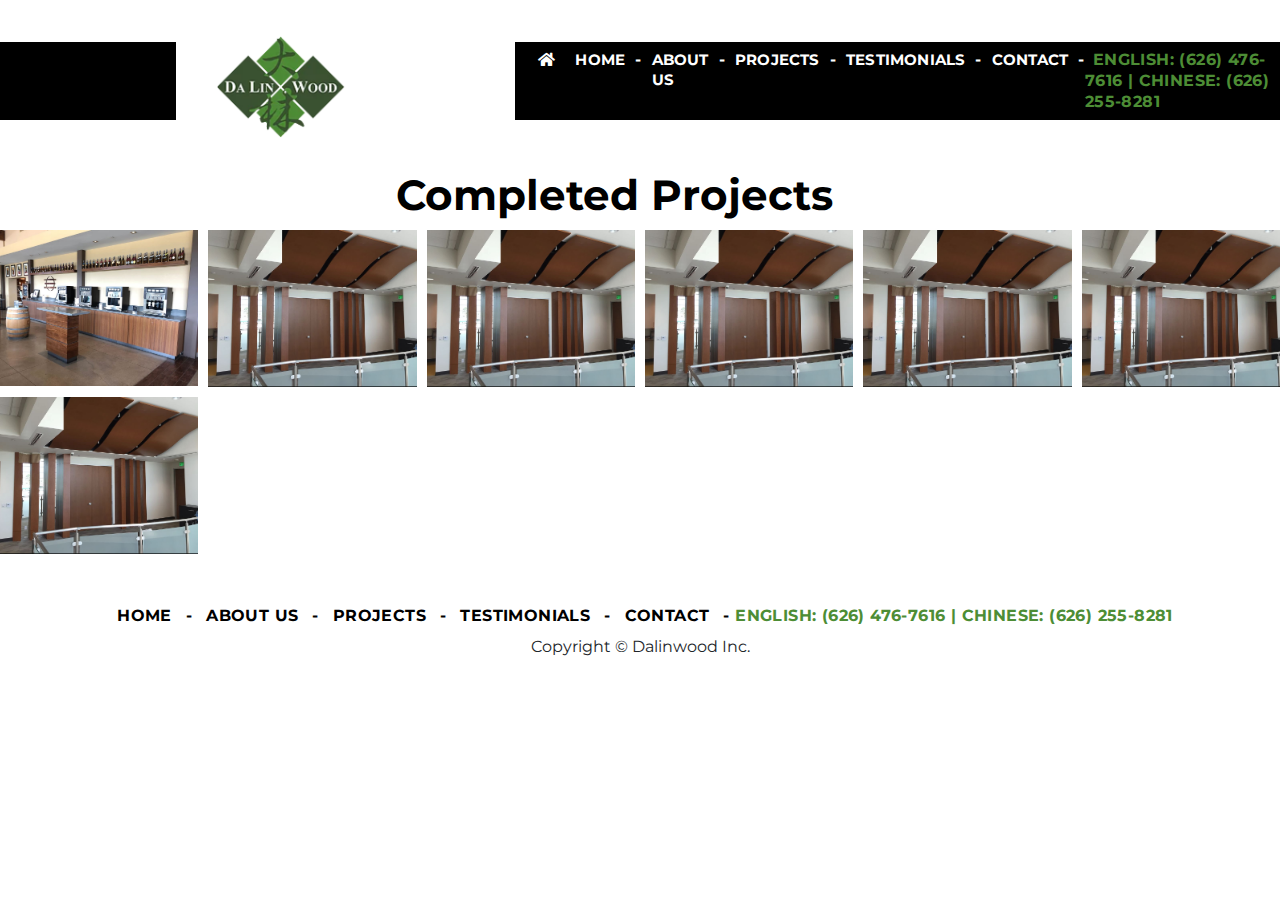
==== projects.html @ 26cc0724 "Started projects page" ====
<!DOCTYPE html>
<html lang="en">

<head>
    <!-- Global site tag (gtag.js) - Google Analytics -->
    <script async src="https://www.googletagmanager.com/gtag/js?id=G-305CEHJSDY"></script>
    <script>
        window.dataLayer = window.dataLayer || [];

        function gtag() {
            dataLayer.push(arguments);
        }
        gtag('js', new Date());

        gtag('config', 'G-305CEHJSDY');
    </script>

    <link rel="icon" type="image/png" href="favicon.ico" />
    <!--meta tags-->
    <meta charset="UTF-8">
    <meta name="description" content="Dalinwood Inc. Woodwork & Rennovation">
    <meta name="keywords" content="construction, renovation, custom, wood, woodwork">
    <meta name="author" content="Enrique Yanez">
    <meta name="viewport" content="width=device-width, initial-scale=1.0">
    <title>Dalinwood Inc. Woodwork & Rennovation</title>
    <link rel="stylesheet" href="css/bootstrap.min.css">
    <link rel="stylesheet" type="text/css" href="https://cdnjs.cloudflare.com/ajax/libs/font-awesome/5.9.0/css/all.css">
    <link rel="stylesheet" href="css/owl.carousel.min.css">
    <link rel="stylesheet" href="css/aos.css">
    <link rel="stylesheet" type="text/css" href="css/style.css">
    <!--Google fonts-->
    <link href="https://fonts.googleapis.com/css?family=Montserrat:100,200,300,400,500,600,700,800,900&display=swap" rel="stylesheet">
</head>

<body class="projectsPage">
    <!-- header start -->
    <header>
        <div class="container-fluid p-0">
            <nav class="navbar navbar-expand-lg navbar-light">
                <div class="side-bar"></div>
                <a class="navbar-brand" href="index.html">
                    <img width="130px" style="margin-top:10px;" src="images/logo.png" alt="logo">
                </a>
                <button class="navbar-toggler" type="button" data-toggle="collapse" data-target="#navbarSupportedContent" aria-controls="navbarSupportedContent" aria-expanded="false" aria-label="Toggle navigation">
                    <span class="navbar-toggler-icon"></span>
                </button>
                <div class="collapse navbar-collapse" id="navbarSupportedContent">
                    <ul class="navbar-nav mr-auto">
                        <li class="nav-item">
                            <a class="nav-link" href="index.html">
                                <i class="fas fa-home"></i>
                            </a>
                        </li>
                        <li class="nav-item ">
                            <a class="nav-link" href="index.html">Home<span class="sr-only">(current)</span></a>
                        </li>
                        <span> - </span>
                        <li class="nav-item">
                            <a class="nav-link" href="#AboutUs">About Us</a>
                        </li>
                        <span> - </span>
                        <li class="nav-item">
                            <a class="nav-link" href="#CompletedProjects">Projects</a>
                        </li>
                        <span> - </span>
                        <li class="nav-item">
                            <a class="nav-link" href="#Testimonials">testimonials</a>
                        </li>
                        <span> - </span>
                        <li class="nav-item">
                            <a class="nav-link" href="#Contact">contact</a>
                        </li>
                        <span> - </span>
                        <li class="nav-item">
                            &nbsp;
                            <span style="color: #4d8d35">English: (626) 476-7616 | Chinese: (626) 255-8281</span>
                        </li>
                    </ul>
                </div>
            </nav>
        </div>
    </header>
    <!-- header end -->
    <section class="projectsBanner">
        <div class="container">
            <div class="row">
                <div class="col-xl-12 col-lg-12 col-md-12">
                    <div class="banner-inner">
                        <h1>Completed Projects</h1>
                    </div>
                </div>
            </div>
        </div>
    </section>

    <section class="projects">
        <div class="row" id="0-row">
        </div>
    </section>

    <!-- footer start -->
    <footer>
        <div class="container">
            <div class="row">
                <div class="col-12">
                    <div class="footer-inner">
                        <ul class="navbar-nav pull-right">
                            <li>
                                <a href="index.html">Home </a>
                            </li>
                            <span>-</span>
                            <li>
                                <a href="#AboutUs">About Us</a>
                            </li>
                            <span>-</span>
                            <li>
                                <a href="#CompletedProjects">Projects</a>
                            </li>
                            <span>-</span>
                            <li>
                                <a href="#Testimonials">testimonials</a>
                            </li>
                            <span>-</span>
                            <li>
                                <a href="#Contact"> contact</a>
                            </li>
                            <span> - </span>
                            <li>
                                <span style="color: #4d8d35">English: (626) 476-7616 | Chinese: (626) 255-8281</span>
                            </li>
                        </ul>
                        <div class="content" style="margin-top: 10px;">
                            Copyright &copy; <var id="year" style="font-style:normal;"></var> Dalinwood Inc.
                        </div>
                        <!-- <p>Designed and developed by <small><a href="https://www.template.net/editable/construction-website-templates">Template.net</a></small></p> -->
                    </div>
                </div>
            </div>
        </div>
        <!--		<button onclick="topFunction()" id="myBtn" title="Go to top"><i class="fas fa-arrow-up"></i></button>-->
        <button onclick="topFunction()" id="myBtn" title="Go to top">⇧</button>
    </footer>
    <!-- footer end -->

    <script src="js/jquery.min.js"></script>
    <script src="js/popper.min.js"></script>
    <script src="js/bootstrap.min.js"></script>
    <script src="js/owl.carousel.js"></script>
    <script src="js/aos.js"></script>
    <script src="js/custom.js"></script>
    <script src="https://www.google.com/recaptcha/api.js" async defer></script>

    <!-- Modal -->
    <div class="modal fade" id="projectDetailsModal" tabindex="-1" aria-labelledby="exampleModalLabel" aria-hidden="true">
        <div class="modal-dialog modal-xl">
            <div class="modal-content">
                <div class="modal-body" style="padding:30px;">
                    <div id="carouselExampleIndicators" class="carousel slide" data-ride="carousel">
                        <ol class="carousel-indicators">
                        </ol>
                        <div class="carousel-inner">
                        </div>
                        <a class="carousel-control-prev" href="#carouselExampleIndicators" style="display:flex;" role="button" data-slide="prev">
                            <span class="carousel-control-prev-icon" aria-hidden="true"></span>
                            <span class="sr-only">Previous</span>
                        </a>
                        <a class="carousel-control-next" href="#carouselExampleIndicators" style="display:flex;" role="button" data-slide="next">
                            <span class="carousel-control-next-icon" aria-hidden="true"></span>
                            <span class="sr-only">Next</span>
                        </a>
                    </div>
                </div>
                <div class="modal-footer">
                    <button type="button" class="btn btn-secondary" data-dismiss="modal" style="background-color:#4d8d35; border-color:#4d8d35;">Close</button>
                </div>
            </div>
        </div>
    </div>
</body>

</html>

<script>
    let individualProjectFolderName = {
        projects: [{
            directory: "bar",
            mainImage: "main.jpg",
            subImages: ["sub-01.jpg", "sub-02.jpg", "sub-03.jpg"]
        }, {
            directory: "office",
            mainImage: "main.jpg",
            subImages: ["sub-01.jpg", "sub-02.jpg", "sub-03.jpg"]
        }, {
            directory: "test1",
            mainImage: "main.jpg",
            subImages: ["sub-01.jpg", "sub-02.jpg", "sub-03.jpg"]
        }, {
            directory: "test2",
            mainImage: "main.jpg",
            subImages: ["sub-01.jpg", "sub-02.jpg", "sub-03.jpg"]
        }, {
            directory: "test3",
            mainImage: "main.jpg",
            subImages: ["sub-01.jpg", "sub-02.jpg", "sub-03.jpg"]
        }, {
            directory: "test4",
            mainImage: "main.jpg",
            subImages: ["sub-01.jpg", "sub-02.jpg", "sub-03.jpg"]
        }, {
            directory: "test5",
            mainImage: "main.jpg",
            subImages: ["sub-01.jpg", "sub-02.jpg", "sub-03.jpg"]
        }]

    }
    let mainImageName = "main.jpg";
    let projectSubImages = ['sub-01.jpg', 'sub-02.jpg', 'sub-03.jpg'];
    let maxColumns = 4;

    // Row content
    let firstRow = $("#0-row");
    let secondRow = $("#1-row");

    // Carousel content
    let carouselContent = $(".carousel-inner");
    let carouselIndicators = $(".carousel-indicators");

    individualProjectFolderName.projects.forEach((project, index) => {
        if (firstRow.find('div.projectColumn').length <= 6) {
            firstRow.append(`<div class="col-xl-2 col-lg-2 col-md-2 projectColumn"><a href="#" data-target="#projectDetailsModal" data-toggle="modal" class="projectImageLink" id="${index}"><img class="project" src="images/projects/${project.directory}/${project.mainImage}"/></a></div>`);
        } else if (secondRow.find('div.projectColumn').length <= 6) {
            secondRow.append(`<div class="col-xl-2 col-lg-2 col-md-2 projectColumn"><a href="#" data-target="#projectDetailsModal" data-toggle="modal"><img class="project" src="images/projects/${project.directory}/${project.mainImage}"/></a></div>`);
        }
    });

    $(".projectImageLink").click(function() {
        let id = $(this).attr('id');

        let directory = individualProjectFolderName.projects[id].directory;
        let subImages = individualProjectFolderName.projects[id].subImages;

        subImages.forEach((image, index) => {
            console.log(image);
            if (index === 0) {
                carouselIndicators.append(`<li data-target="#carouselExampleIndicators" data-slide-to="0" class="active"></li>`);
                carouselContent.append(`<div class="carousel-item active"><img class="d-block w-100" src="images/projects/${directory}/${image}" alt="First slide"></div>`)
            } else {
                carouselIndicators.append(`<li data-target="#carouselExampleIndicators" data-slide-to="${index}"></li>`);
                carouselContent.append(`<div class="carousel-item"><img class="d-block w-100" src="images/projects/${directory}/${image}" alt="First slide"></div>`)
            }
        });
    })
</script>
---- css/style.css ----
/*!
Template Name:Construction Business Website
Template URI: https://www.template.net
Author: Template.net
Author URI: https://www.template.net
License: Template.net
License URI: https://www.template.net/license-agreement
*/

* {
    -webkit-box-sizing: border-box;
    -moz-box-sizing: border-box;
    box-sizing: border-box;
}

*:before,
*:after {
    -webkit-box-sizing: border-box;
    -moz-box-sizing: border-box;
    box-sizing: border-box;
}

figure {
    margin: 0;
}

body {
    width: 100%;
    margin: 0px;
    padding: 0px;
    font-size: 16px;
    line-height: 1.3;
    overflow-x: hidden;
    background-color: #fff;
    font-family: 'Montserrat', sans-serif;
}

body,
html {
    height: 100%;
}

.btn:focus,
.btn:active {
    outline: none !important;
    box-shadow: none;
}

h1,
h2,
h3,
h4,
h5,
h6,
ul,
p {
    margin: 0px;
    padding: 0px;
}

ul {
    list-style-type: none;
    margin: 0;
    padding: 0;
    display: block;
}

li {
    display: inline-block;
}

a {
    cursor: pointer;
    color: #000000;
}

a:hover {
    text-decoration: none;
}

textarea {
    resize: none;
}

hr {
    margin-bottom: 0;
}

.container {
    max-width: 1440px;
}


/*-- header start --*/

header.active {
    background-color: #000;
    /* box-shadow: 0 0 4px rgba(0, 0, 0, 0.18); */
    margin-top: 0;
    padding-bottom: 122px;
}

header {
    position: fixed;
    width: 100%;
    height: 78px;
    z-index: 99;
    margin-top: 20px;
    transition: 0.6s;
}

header .side-bar {
    width: 240px;
    height: 78px;
    background-color: #000;
}

header .navbar-brand {
    width: 500px;
    height: auto;
}

header .navbar-brand img {
    margin-left: 45px;
}

header .navbar-expand-lg {
    padding: 0;
}

header .navbar-expand-lg .navbar-nav {
    margin-left: 13px;
}

header .navbar-expand-lg .navbar-collapse {
    background-color: #000000;
    height: 78px;
}

header .navbar .nav-item .nav-link {
    color: #ffffff;
    font-size: 16px;
    font-weight: bold;
    letter-spacing: 0.4px;
    text-transform: uppercase;
    transition: all 0.5s ease;
    padding: 0 15px;
}

header .navbar-nav span {
    color: #ffffff;
}

header .navbar .nav-item:last-child .nav-link {
    padding-right: 0;
}

header .navbar .nav-item .nav-link:hover {
    color: #ebb544;
}


/*-- header end --*/


/*-- banner start --*/

.projectsBanner {
    background-color: #fff;
    background-repeat: no-repeat;
    background-size: cover;
    width: 100%;
    height: 25%;
    position: relative;
}

.projectsBanner .banner-inner {
    padding-top: 170px;
    padding-bottom: 365px;
}

.projectsBanner .banner-inner h1 {
    color: #000;
    text-align: center;
    font-size: 42px;
    font-weight: bold;
    width: 95%;
    margin-left: 6px;
}

.projects .projectColumn {
    padding: 5px;
}

.project {
    width: 100%
}


/*-- banner start --*/

.banner {
    background-image: url('../images/banner.jpg');
    background-repeat: no-repeat;
    background-size: cover;
    width: 100%;
    height: auto;
    position: relative;
}

.banner .gradient {
    width: 100%;
    height: 100%;
    position: absolute;
    background-color: #000000;
    opacity: 0.14;
}

.banner .banner-inner {
    padding-top: 251px;
    padding-bottom: 365px;
}

.banner .banner-inner h1 {
    color: #ffffff;
    font-size: 42px;
    font-weight: bold;
    width: 95%;
    margin-left: 6px;
}


/*-- banner end --*/


/*-- features start --*/

.features {
    background-image: url(../images/features-bg.png);
    background-repeat: no-repeat;
    background-position: left;
    width: 100%;
    height: auto;
    padding-bottom: 130px;
    position: relative;
    border: 1px solid #dbdbdb;
}

.features .nogap {
    margin-top: -152px;
    margin-bottom: 115px;
}

.features .box {
    background-color: #ffffff;
    box-shadow: 0px 0px 12px 7px rgba(107, 104, 104, 0.16);
    -moz-box-shadow: 0px 0px 12px 7px rgba(107, 104, 104, 0.16);
    -webkit-box-shadow: 0px 0px 12px 7px rgba(107, 104, 104, 0.16);
    padding: 45px 70px 0;
}

.features h3 {
    font-size: 28px;
    color: #252525;
    font-weight: bold;
    display: inline-block;
    vertical-align: middle;
    margin-left: 5px;
}

.features p {
    font-size: 18px;
    line-height: 28px;
    color: #000000;
    opacity: 0.8;
    font-family: Arial, Helvetica, sans-serif;
    margin-top: 25px;
    margin-bottom: 55px;
}

.features a {
    font-size: 20px;
    color: #ffffff;
    font-weight: bold;
    background-color: #4d8d35;
    border-radius: 60px;
    padding: 19px 36px;
    text-align: center;
    text-transform: lowercase;
    position: relative;
    top: 7px;
}

.features .col:first-child .box {
    border-top-left-radius: 100px;
}

.features .col:nth-child(2) .box {
    border-top-right-radius: 100px;
    padding-right: 75px;
    margin-top: -55px;
}

.features .col:last-child .box {
    border-bottom-right-radius: 100px;
}

.features .nogap>.col:first-child {
    padding-left: 15px;
    padding-right: 30px;
}

.features .nogap>.col:last-child {
    padding-right: 15px;
    padding-left: 30px;
}

.features .construction-company .inner {
    padding-left: 60px;
}

.features .construction-company figure {
    width: 100%;
    height: 100%;
}

.features .construction-company img {
    width: 100%;
    height: 100%;
    object-fit: cover;
}

.features .construction-company h4 {
    font-size: 40px;
    color: #000000;
    font-weight: 400;
    width: 41%;
    margin-bottom: 75px;
}

.features .construction-company p {
    margin-top: 7px;
    margin-bottom: 35px;
}


/*-- features end --*/


/*-- services start --*/

.services {
    margin-bottom: 82px;
}

.services-header {
    margin-top: 90px;
    margin-bottom: 45px;
}

.services-header h2 {
    font-size: 40px;
    color: #000000;
    font-weight: 400;
    margin-bottom: 24px;
}

.services-header .note {
    width: 740px;
}

.services-content p,
.note {
    font-size: 18px;
    line-height: 32px;
    color: #000000;
    opacity: 0.8;
    font-family: Arial, Helvetica, sans-serif;
    margin-right: 120px;
}


/*-- services-carousel start --*/

.services-middle {
    padding: 0;
    position: relative;
}

.services-middle .carousel-wrap {
    padding: 0;
    width: 100%;
    position: relative;
    margin-right: 0;
    margin-left: 0;
}


/* fix blank or flashing items on carousel */

.services-middle .owl-carousel .item {
    position: relative;
    z-index: 100;
    -webkit-backface-visibility: hidden;
}

.services-middle .owl-carousel .item figcaption {
    position: absolute;
    bottom: 0;
    width: 100%;
    height: 100%;
    padding: 220px 58px 68px;
}

.services-middle .owl-carousel .item figcaption:hover {
    background-color: rgba(214, 166, 47, 0.65);
    opacity: 1;
}


/* end fix */

.services-middle .owl-nav {
    position: relative;
    width: 75%;
    margin: 0 auto;
    bottom: 50%;
}

.services-middle button:focus {
    outline: 1px dotted;
    outline: 0;
}

.services-middle .owl-nav button {
    background-color: #000000 !important;
    width: 85px;
    height: 85px;
}

.services-middle .owl-nav i {
    font-size: 41px;
    color: #ffffff;
}

.services-middle .owl-nav .owl-next {
    float: right;
}

.services-middle .owl-dots {
    display: none;
}

.services-middle .owl-carousel .owl-item img {
    display: block;
    width: 100%;
    height: 533px;
    object-fit: cover;
}

.services-middle .owl-carousel .item figure {
    width: 100%;
    height: 100%;
}

.services-middle .owl-carousel .item figcaption h4 {
    font-size: 28px;
    color: #ffffff;
    font-weight: bold;
    margin-bottom: 17px;
}

.services-middle .owl-carousel .item figcaption p {
    font-size: 18px;
    line-height: 28px;
    color: #ffffff;
    opacity: 0.8;
    font-family: Arial, Helvetica, sans-serif;
    margin-bottom: 23px;
}

.services-middle .owl-carousel .item figcaption a {
    font-size: 20px;
    color: #ffffff;
    font-weight: bold;
    font-family: Arial, Helvetica, sans-serif;
    border-bottom: 2px solid #ffffff;
    display: inline-block;
}


/*-- services-carousel end --*/


/*-- services end --*/


/*-- client-testimonials start --*/

.client-testimonials {
    margin-bottom: 80px;
}

.client-testimonials .client-top {
    width: 710px;
    margin-bottom: 54px;
}

.client-testimonials .client-top h2 {
    font-size: 40px;
    color: #000000;
    font-weight: 400;
    margin-bottom: 40px;
}

.client-testimonials .client-top p {
    font-size: 18px;
    line-height: 32px;
    color: #000000;
    opacity: 0.8;
    font-family: Arial, Helvetica, sans-serif;
}

.client-testimonials-inner {
    display: flex;
}

.client-testimonials .client-testimonials-inner p {
    font-size: 21px;
    line-height: 36px;
    color: #000000;
    opacity: 0.8;
    font-family: Arial, Helvetica, sans-serif;
    font-style: italic;
    margin-bottom: 17px;
}

.client-testimonials .client-testimonials-inner h5 {
    font-size: 20px;
    color: #4d8d35;
    font-weight: bold;
    font-family: Arial, Helvetica, sans-serif;
}

.client-testimonials .client-testimonials-inner .inner-box {
    background-color: #ffffff;
    border-radius: 50px;
    box-shadow: 0px 0px 8px 4px rgba(235, 235, 235, 0.77);
    -moz-box-shadow: 0px 0px 8px 4px rgba(235, 235, 235, 0.77);
    -webkit-box-shadow: 0px 0px 8px 4px rgba(235, 235, 235, 0.77);
    padding: 30px 70px 65px;
    position: relative;
}

.client-testimonials .client-testimonials-inner .inner-box figure {
    margin-left: -48px;
}

.client-testimonials .client-testimonials-inner .block {
    /* 	width: 430px;*/
    height: 100%;
    padding-bottom: 0;
    margin-left: -13px;
    /* 	padding: 30px 20px 65px 55px;*/
    position: absolute;
    z-index: 1;
}

.client-testimonials .nogap>.col {
    padding: 0;
    width: 500px;
}

.client-testimonials .nogap>.col:first-child {
    padding-left: 0;
}

.client-testimonials .nogap>.col:last-child {
    padding-right: 0;
}

.client-testimonials .client-testimonials-inner:last-child .inner-box {
    margin-left: -15px;
}


/*-- client-testimonials end --*/


/*-- appointment start --*/

.appointment {
    position: relative;
    width: 100%;
    height: auto;
    /* background-image: url(../images/appointment-bg.jpg); */
    background-color: #4d8d35;
    background-size: cover;
    padding: 130px 0;
}

.appointment h2 {
    font-size: 40px;
    color: #ffffff;
    font-weight: bold;
    margin-bottom: 13px;
}

.appointment p {
    font-size: 18px;
    line-height: 26px;
    color: #ffffff;
    font-family: Arial, Helvetica, sans-serif;
}

.appointment .btn {
    font-size: 26px;
    color: #ffffff;
    font-weight: bold;
    border-radius: 60px;
    background-color: #111111;
    display: inline-block;
    padding: 24px 97px;
    text-align: center;
    margin-top: 45px;
}


/*-- appointment end --*/


/*-- construction-projects start --*/

.construction-projects {
    margin-top: 90px;
    margin-bottom: 110px;
}

.construction-projects .inner {
    width: 1050px;
    margin: 0 auto;
}

.construction-projects .content {
    width: 715px;
    margin: 0 auto;
    text-align: center;
    margin-bottom: 38px;
}

.construction-projects .content h2 {
    font-size: 40px;
    color: #000000;
    font-weight: 400;
    margin-bottom: 36px;
}

.construction-projects .content p {
    font-size: 18px;
    line-height: 32px;
    color: #000000;
    opacity: 0.8;
    font-family: Arial, Helvetica, sans-serif;
}

.construction-projects .projects {
    background-image: url(../images/ongoing-project-1.jpg);
    background-repeat: no-repeat;
    background-size: cover;
    width: 100%;
    height: auto;
    position: relative;
    padding: 270px 0 70px 0;
}

.construction-projects .carousel {
    margin: 0 55px;
}

.carousel-control-next,
.carousel-control-prev {
    display: none;
}

.construction-projects .carousel-inner h4 {
    font-size: 28px;
    font-weight: bold;
    color: #000;
    margin-bottom: 16px;
}

.construction-projects .carousel-inner p {
    font-size: 18px;
    line-height: 28px;
    color: #000;
    opacity: 0.8px;
    font-family: Arial, Helvetica, sans-serif;
    width: 460px;
    margin-bottom: 22px;
}

.construction-projects .carousel-inner a {
    font-size: 20px;
    color: #000;
    font-family: Arial, Helvetica, sans-serif;
    font-weight: bold;
    text-transform: none;
    border-bottom: 2px solid #000;
}

.construction-projects .carousel-indicators {
    position: absolute;
    bottom: 0;
    left: unset;
    margin-right: 0;
}

.construction-projects .carousel-indicators li {
    width: 25px;
    height: 25px;
    border-radius: 50%;
    background-color: #ffffff;
    opacity: 1;
    margin-left: 5px;
}

.construction-projects .carousel-indicators .active {
    background-color: #4d8d35;
}


/*-- construction-projects end --*/


/*-- team-leaders start --*/

.team-leaders {
    margin-bottom: 133px;
}

.team-leaders .inner {
    width: 1140px;
    margin: 0 auto;
}

.team-leaders .inner .content {
    width: 710px;
    margin: 0 auto;
    text-align: center;
    margin-bottom: 55px;
}

.team-leaders h2 {
    font-size: 40px;
    font-weight: 400;
    color: #000000;
    margin-bottom: 36px;
}

.team-leaders p {
    font-size: 18px;
    line-height: 32px;
    color: #000000;
    font-family: Arial, Helvetica, sans-serif;
    opacity: 0.8;
}

.team-leaders .carousel-inner {
    width: 810px;
    margin: 0 auto;
}

.team-leaders .carousel-item-inner {
    display: flex;
}

.team-leaders .carousel-item-inner h3 {
    font-size: 24px;
    color: #000000;
    font-weight: 600;
    margin-bottom: 2px;
}

.team-leaders .carousel-item-inner h5 {
    font-size: 16px;
    color: #636363;
    font-weight: 600;
    margin-bottom: 17px;
}

.team-leaders .carousel-item-inner p {
    font-size: 18px;
    line-height: 32px;
    color: #000000;
    opacity: 0.8;
    font-family: Arial, Helvetica, sans-serif;
    margin-bottom: 45px;
}

.team-leaders .carousel-item-inner span a i {
    font-size: 20px;
}

.team-leaders .carousel-item-inner span a {
    margin-right: 20px;
}

.team-leaders .carousel-item-inner .fa-facebook-square {
    color: #0054a6;
}

.team-leaders .carousel-item-inner .fa-twitter-square {
    color: #00aeef;
}

.team-leaders .carousel-item-inner .fa-linkedin {
    color: #005b7f;
}

.team-leaders .carousel-item-inner .fa-instagram {
    color: #ed145b;
}

.team-leaders .controls-bottom {
    position: absolute;
    top: 40%;
    width: 100%;
}

.team-leaders .controls-bottom i {
    font-size: 30px;
    color: #fff;
    text-align: center;
    line-height: 57px;
    width: 58px;
    height: 58px;
    background-color: #e0e0e0;
}

.team-leaders .carousel-indicators {
    display: none;
}

.team-leaders .controls-bottom .btn-right {
    float: right;
}

.team-leaders .carousel-item-inner figure {
    text-align: center;
    width: 100%;
    height: 100%;
}

.team-leaders .carousel-item-inner figure img {
    border: 10px solid #ffae00;
    width: 100%;
    height: 100%;
    object-fit: cover;
}


/*-- team-leaders end --*/


/*-- contact-us start --*/

.contact {
    background-image: url('../images/map-bg.jpg');
    background-repeat: no-repeat;
    background-size: cover;
    width: 100%;
    height: auto;
    position: relative;
    padding: 110px 0 103px 0;
}

.contact .contact-inner .form {
    padding-top: 20px;
    padding-bottom: 22px;
}

.contact .form-control {
    border: 0;
    border-radius: 0;
    border-bottom: 3px solid #ffffff;
    background-color: unset;
    color: #fff;
}

.form-control:focus {
    box-shadow: unset;
}

.contact form .form-label {
    margin-bottom: 0;
    color: #ffffff;
    font-size: 20px;
    font-family: Arial, Helvetica, sans-serif;
}

.contact form .btn {
    font-size: 20px;
    color: #ffffff;
    font-weight: bold;
    padding: 17px 35px;
    text-align: center;
    background-color: #4d8d35;
    border: 0;
    border-radius: 60px;
    margin-top: 9px;
    margin-right: 10px;
}

.contact .form-group {
    margin-bottom: 35px;
}

.contact .nogap>.col {
    padding-left: 30px;
    padding-right: 30px;
}

.contact .nogap>.col:first-child {
    padding-left: 15px;
}

.nogap>.col:last-child {
    padding-right: 15px;
}

.contact figure {
    max-width: 100%;
    height: 100%;
    position: relative;
    float: right;
}

.contact iframe {
    max-width: 100%;
    height: 65%;
}

.contact figcaption {
    position: absolute;
    left: 45px;
    bottom: 45px;
    right: 45px;
}

.contact h2 {
    font-size: 28px;
    color: #252525;
    font-weight: bold;
    text-transform: uppercase;
    margin-bottom: 20px;
}

.contact span {
    font-size: 18px;
    color: #000000;
    font-family: Arial, Helvetica, sans-serif;
    font-weight: 400;
    margin-bottom: 8px;
}

.contact h5 {
    margin-bottom: 20px;
    margin-top: 8px;
}

.contact h5 a {
    font-size: 18px;
    color: #000000;
    font-family: Arial, Helvetica, sans-serif;
    transition: 0.5s;
    border-bottom: 1px solid transparent;
    display: inline-block;
}

.contact h5 a:hover {
    color: #4d8d35;
    border-bottom: 1px solid #4d8d35;
    display: inline-block;
}

.contact sub {
    bottom: 0;
    font-size: 18px;
    color: #000000;
    font-family: Arial, Helvetica, sans-serif;
}

.contact span a {
    margin-right: 23px;
}

.contact span i {
    font-size: 28px;
    color: #000000;
    transition: 0.5s;
}

.contact span i:hover {
    color: #4d8d35;
}


/*-- contact-us end --*/


/*-- footer start --*/

footer {
    padding: 47px 0 42px 0;
}

footer .navbar-nav {
    display: inline-block;
}

footer .footer-inner {
    text-align: center;
}

footer ul li a,
span {
    font-size: 16px;
    color: #000000;
    font-weight: bold;
    transition: 0.6s;
    text-transform: uppercase;
    letter-spacing: 0.4px;
}

footer ul li a {
    padding: 0 10px;
}

footer ul li a:hover {
    color: #fbc059;
}

footer p {
    font-size: 16px;
    color: #000000;
    font-weight: bold;
    letter-spacing: 0.4px;
    margin-top: 8px;
}

footer small a {
    font-size: 16px;
    color: #000000;
    font-weight: bold;
    border-bottom: 1px transparent;
    transition: 0.6s;
    letter-spacing: 0.4px;
}

footer small a:hover {
    color: #faa934;
    border-bottom: 1px #faa934;
}


/*-- footer end --*/


/*-- top to bottom-button*/

html {
    scroll-behavior: smooth;
}

footer .fa-arrow-up {
    margin: 10px;
    position: absolute;
    bottom: 0px;
    left: 4px;
    top: 5px;
    font-size: 20px;
    transition: 0.7s;
}

footer .fa-arrow-up:hover {
    top: 0;
}

#myBtn {
    display: none;
    position: fixed;
    bottom: 20px;
    right: 75px;
    z-index: 99;
    border: none;
    outline: 0;
    background-color: rgba(1, 1, 2, .36);
    color: #fff;
    cursor: pointer;
    padding: 15px;
    font-size: 16px;
    border-radius: 10px;
}

#myBtn:hover {
    background-color: #4d8d35;
}

#myBtn i {
    margin: 0;
    font-size: 30px;
}

input:invalid {
    border: 2px red;
}


/*==================
 media query start 
 ===================*/

@media only screen and (max-width: 1920px) and (min-width: 1430px) {
    .container {
        max-width: 1440px;
    }
}

@media only screen and (max-width: 1440px) {
    .container {
        max-width: 1300px;
    }
    /*
 	.services-middle {
 		padding: 0 15px;
 		position: relative;
 	}
*/
    header .navbar-brand img {
        margin-left: 40px;
    }
    header .navbar-brand {
        width: 440px;
    }
    header .navbar .nav-item .nav-link {
        font-size: 15px;
        letter-spacing: 0.2px;
        padding: 0 10px;
    }
    .banner .banner-inner h1 {
        margin-left: 0;
        width: 100%;
    }
    .features .construction-company h4 {
        font-size: 37px;
        width: 50%;
    }
    .services-middle .owl-nav button {
        width: 65px;
        height: 65px;
    }
    .services .services-header h2 {
        font-size: 37px;
    }
    .services .services-content p,
    .note {
        font-size: 17px;
        line-height: 30px;
        margin-right: 60px;
    }
    .services-middle .owl-carousel .item figcaption p {
        font-size: 16px;
        line-height: 26px;
    }
    .services-middle .owl-carousel .item figcaption h4 {
        font-size: 25px;
    }
    .client-testimonials .nogap>.col {
        width: 100%;
    }
    .client-testimonials .client-testimonials-inner .inner-box figure {
        margin-left: -30px;
    }
    .client-testimonials .client-testimonials-inner .inner-box {
        padding: 30px 45px 65px;
    }
    .client-testimonials .client-testimonials-inner p {
        font-size: 20px;
        line-height: 30px;
    }
    .appointment h2 {
        font-size: 35px;
    }
    .appointment p {
        font-size: 17px;
        line-height: 24px;
    }
}

@media only screen and (max-width: 1024px) {
    .container {
        max-width: 100%;
    }
    header .navbar-brand {
        width: 280px;
    }
    header .navbar-brand img {
        width: 45%;
        margin-left: 20px;
    }
    header .side-bar {
        width: 80px;
        height: 78px;
        background-color: transparent;
    }
    header .navbar .nav-item .nav-link {
        font-size: 14px;
    }
    .banner .banner-inner h1 {
        font-size: 37px;
    }
    .features .nogap>.col:first-child {
        padding-left: 15px;
        padding-right: 15px;
    }
    .features .nogap>.col:last-child {
        padding-right: 15px;
        padding-left: 15px;
    }
    .features .col:first-child .box {
        border-top-left-radius: 100px;
    }
    .features .box {
        padding: 45px 40px 0;
    }
    .features h3 {
        font-size: 25px;
    }
    .features p {
        font-size: 16px;
        line-height: 26px;
    }
    .features .construction-company h4 {
        font-size: 35px;
        width: 70%;
    }
    .services .services-header h2 {
        font-size: 35px;
    }
    .services-header .note {
        width: 100%;
    }
    .services .services-content p,
    .note {
        font-size: 16px;
        line-height: 28px;
        margin-right: 30px;
    }
    .services-middle .owl-carousel .item figcaption {
        padding: 220px 30px 68px;
    }
    .services-middle .owl-nav {
        width: 100%;
        bottom: 0;
        text-align: center;
        margin-top: 50px;
        margin-bottom: 70px;
    }
    .services-middle .owl-nav .owl-next {
        float: unset;
        margin-left: 20px;
    }
    .client-testimonials .client-top h2 {
        font-size: 35px;
        margin-bottom: 20px;
    }
    .client-testimonials .client-top p {
        font-size: 17px;
        line-height: 28px;
    }
    .client-testimonials .client-testimonials-inner .inner-box figure {
        margin-left: -20px;
    }
    .client-testimonials .client-testimonials-inner p {
        font-size: 18px;
        line-height: 27px;
    }
    .client-testimonials .client-testimonials-inner .inner-box {
        padding: 50px;
    }
    .appointment {
        padding: 100px 0;
    }
    .appointment h2 {
        font-size: 30px;
    }
    .appointment .btn {
        font-size: 20px;
        padding: 24px 70px;
        margin-top: 30px;
    }
    .construction-projects .content h2 {
        font-size: 35px;
        margin-bottom: 15px;
    }
    .construction-projects .content p {
        font-size: 17px;
        line-height: 28px;
    }
    .construction-projects .carousel-indicators li {
        width: 20px;
        height: 20px;
    }
    .team-leaders h2 {
        font-size: 35px;
        margin-bottom: 20px;
    }
    .team-leaders p {
        font-size: 17px;
        line-height: 28px;
    }
}

@media only screen and (max-width: 814px) {
    .navbar-light .navbar-toggler {
        margin-right: 15px;
    }
    header .navbar-expand-lg .navbar-collapse {
        background-color: #000000;
        height: 100%;
        padding: 20px 15px;
    }
    header .navbar-nav span {
        display: none;
    }
    header .navbar .nav-item .nav-link {
        padding: 0;
        margin: 10px 0;
    }
    header .navbar-expand-lg .navbar-nav {
        margin-left: 0;
    }
    .banner .banner-inner {
        padding-top: 190px;
        padding-bottom: 330px;
    }
    .features .nogap {
        margin-top: -250px;
        margin-bottom: 115px;
    }
    .features .box {
        padding: 50px;
        margin-top: 50px;
    }
    .features .col:nth-child(2) .box {
        border-top-right-radius: 100px;
        padding-right: 50px;
        margin-top: 50px;
    }
    .features {
        padding-bottom: 80px;
    }
    .features .construction-company .inner {
        padding-left: 15px;
        padding-top: 50px;
    }
    .features .construction-company p {
        margin-top: 0;
        margin-bottom: 25px;
    }
    .services .services-content p,
    .note {
        margin-right: 0;
    }
    .services-middle .owl-nav button {
        width: 60px;
        height: 60px;
    }
    .services .services-content .note {
        margin-top: 20px;
    }
    .client-testimonials-inner {
        display: block;
    }
    .client-testimonials .client-testimonials-inner:last-child .inner-box {
        margin-left: 15px;
        margin-right: 15px;
    }
    .client-testimonials .client-testimonials-inner .block {
        position: relative;
    }
    .appointment {
        background-position: right;
    }
    .appointment .btn {
        margin-top: 60px;
        float: left;
    }
    .construction-projects {
        margin: 70px 0;
    }
    .team-leaders {
        margin-bottom: 200px;
    }
    .team-leaders .carousel-inner {
        width: 100%;
    }
    .team-leaders .controls-bottom {
        position: absolute;
        top: unset;
        width: 100%;
        bottom: -45%;
        text-align: center;
    }
    .team-leaders .controls-bottom .btn-right {
        float: unset;
    }
    .contact .contact-inner .form {
        padding-bottom: 50px;
    }
    .contact figure {
        height: 100%;
        float: unset;
        width: 100%;
    }
    .contact iframe {
        width: 100%;
        height: 400px;
        object-fit: cover;
    }
    footer p {
        font-size: 15px;
        margin-top: 25px;
    }
}

@media only screen and (max-width: 640px) {
    .banner .banner-inner h1 {
        font-size: 34px;
    }
    .features a {
        font-size: 18px;
        padding: 15px 30px;
        top: 0px;
    }
    .features .construction-company h4 {
        font-size: 30px;
        width: 100%;
    }
    .features {
        padding-bottom: 60px;
    }
    .services .services-header h2 {
        font-size: 30px;
    }
    .client-testimonials .client-top {
        width: 100%;
    }
    .client-testimonials .client-testimonials-inner .inner-box {
        padding: 40px;
    }
    .appointment h2 {
        font-size: 28px;
    }
    .appointment .btn {
        font-size: 16px;
        padding: 24px 50px;
    }
    .construction-projects .content p {
        font-size: 16px;
        line-height: 26px;
        margin-bottom: 20px;
    }
    .construction-projects .projects {
        padding: 200px 0 70px 0;
    }
    .construction-projects .content {
        width: 100%;
        margin: 0 auto;
    }
    .construction-projects .carousel-inner p {
        font-size: 16px;
        line-height: 26px;
        width: 100%;
    }
    .construction-projects .carousel-inner a {
        font-size: 18px;
    }
    .team-leaders .inner .content {
        width: 100%;
    }
    .team-leaders .carousel-item-inner figure img {
        border: 7px solid #ffae00;
    }
    .team-leaders p {
        font-size: 16px;
        line-height: 26px;
    }
    .team-leaders .carousel-item-inner p {
        font-size: 17px;
        line-height: 28px;
        margin-bottom: 40px;
    }
    .team-leaders .controls-bottom {
        bottom: -35%;
    }
    footer .navbar-nav {
        display: block;
    }
    footer ul li {
        display: block;
        margin: 18px 0;
    }
    footer ul span {
        display: none;
    }
}

@media only screen and (max-width: 480px) {
    header .side-bar {
        width: 60px;
        height: 60px;
    }
    .banner .banner-inner h1 {
        font-size: 28px;
    }
    .banner .banner-inner {
        padding-top: 180px;
        padding-bottom: 300px;
    }
    .features .box {
        padding: 40px;
        margin-top: 50px;
    }
    .features p {
        font-size: 15px;
        line-height: 24px;
        margin-top: 20px;
        margin-bottom: 35px;
    }
    .features .construction-company h4 {
        font-size: 24px;
        margin-bottom: 50px;
    }
    .services-header {
        margin-top: 60px;
    }
    .services .services-header h2 {
        font-size: 24px;
    }
    .services-middle .owl-nav button {
        width: 55px;
        height: 55px;
    }
    .client-testimonials .client-top h2 {
        font-size: 28px;
        margin-bottom: 10px;
    }
    .client-testimonials .client-top p {
        font-size: 15px;
        line-height: 26px;
    }
    .client-testimonials .client-testimonials-inner p {
        font-size: 16px;
        line-height: 26px;
    }
    .client-testimonials .client-testimonials-inner h5 {
        font-size: 18px;
    }
    .appointment {
        padding: 90px 0;
    }
    .appointment {
        background-position: right;
        text-align: center;
    }
    .appointment h2 {
        font-size: 25px;
    }
    .appointment p {
        font-size: 16px;
    }
    .appointment .btn {
        font-size: 15px;
        padding: 20px 40px;
        float: inherit;
    }
    .construction-projects .content h2 {
        font-size: 28px;
        margin-bottom: 10px;
    }
    .construction-projects .content p {
        font-size: 14px;
        line-height: 25px;
    }
    .construction-projects .carousel {
        margin: 0 25px;
    }
    .construction-projects .carousel-inner p {
        margin-bottom: 40px;
    }
    .team-leaders h2 {
        font-size: 28px;
        margin-bottom: 15px;
    }
    .team-leaders p {
        font-size: 15px;
        line-height: 26px;
    }
    .team-leaders .carousel-item-inner {
        display: block;
    }
    .team-leaders .inner {
        width: 100%;
    }
    .team-leaders .carousel-item-inner figure {
        margin-bottom: 30px;
    }
    .team-leaders .controls-bottom {
        bottom: -18%;
        text-align: left;
    }
    .team-leaders .controls-bottom i {
        font-size: 25px;
        line-height: 50px;
        width: 50px;
        height: 50px;
    }
    .contact h2 {
        font-size: 24px;
        margin-bottom: 15px;
    }
    .contact figcaption {
        left: 30px;
        bottom: 40px;
        right: 30px;
    }
    .contact sub {
        display: none;
    }
}

@media only screen and (max-width: 375px) {
    header .navbar-brand img {
        width: 85%;
        margin-left: 5px;
        margin-right: 0;
    }
    header .side-bar {
        width: 40px;
        height: 50px;
    }
    header .navbar-brand {
        width: 190px;
    }
    .banner .banner-inner h1 {
        font-size: 26px;
    }
    .features .box {
        padding: 35px;
        margin-top: 50px;
    }
    .features .construction-company h4 {
        font-size: 22px;
        margin-bottom: 50px;
    }
    .features .construction-company .inner {
        padding-top: 40px;
    }
    .services .services-header h2 {
        font-size: 23px;
    }
    .services .services-content p,
    .note {
        font-size: 15px;
        line-height: 27px;
    }
    .services-middle .owl-nav button {
        width: 50px;
        height: 50px;
    }
    .client-testimonials .client-testimonials-inner .inner-box {
        padding: 35px;
    }
    .appointment h2 {
        font-size: 23px;
    }
    .construction-projects .content h2 {
        font-size: 25px;
        margin-bottom: 10px;
    }
    .construction-projects .carousel-inner p {
        font-size: 15px;
        line-height: 25px;
    }
    .construction-projects .carousel-inner a {
        font-size: 17px;
    }
    .team-leaders h2 {
        font-size: 25px;
        margin-bottom: 15px;
    }
    .team-leaders .carousel-item-inner p {
        font-size: 16px;
        line-height: 26px;
        margin-bottom: 35px;
    }
    .contact {
        padding: 80px 0;
    }
    .contact span i {
        font-size: 24px;
    }
    .contact h2 {
        font-size: 21px;
    }
    .contact span {
        font-size: 16px;
    }
    footer ul li {
        margin: 15px 0;
    }
    footer ul li a,
    span {
        font-size: 14px;
    }
}
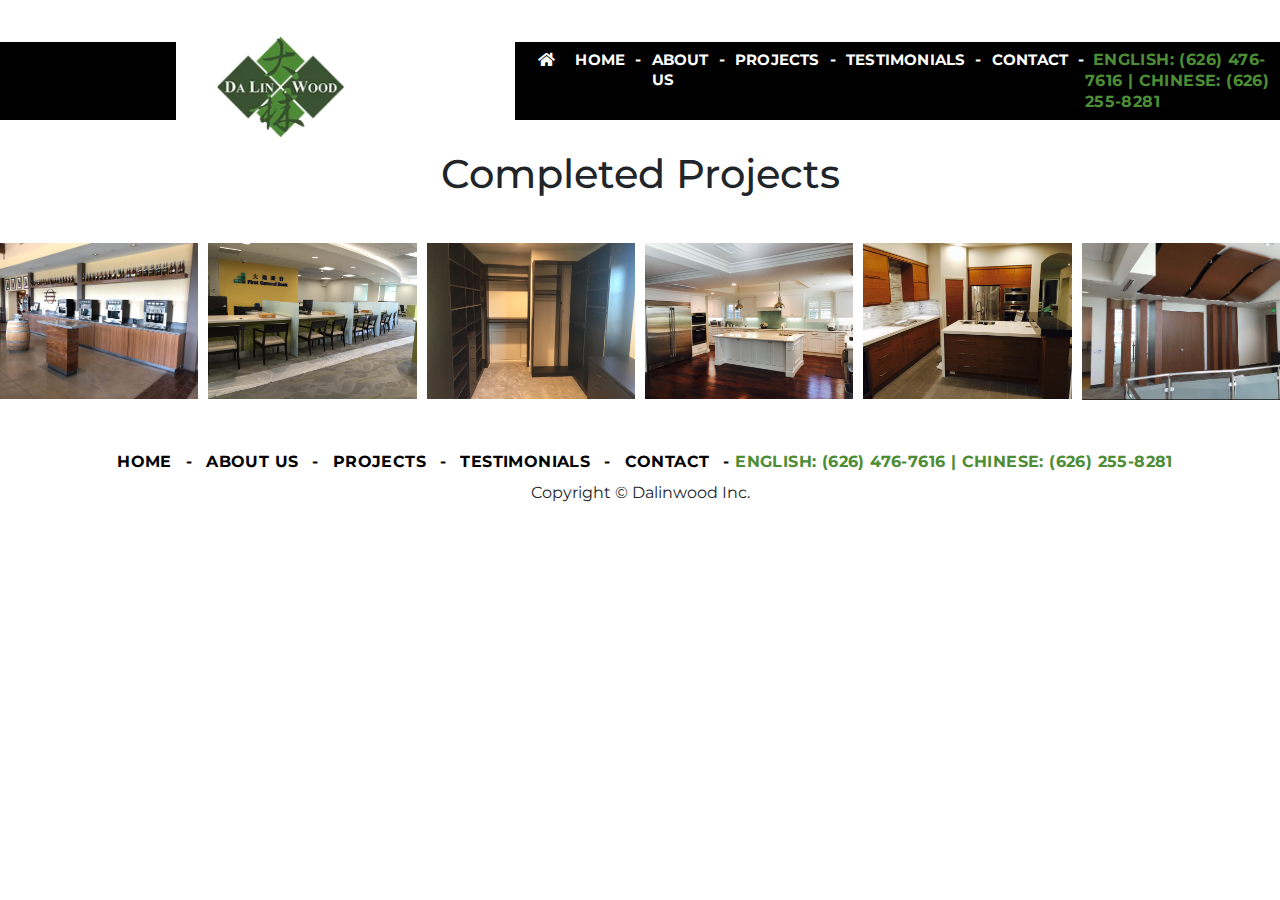
==== commit ef6b6a0d: "Added images to completed projects" ====
--- a/projects.html
+++ b/projects.html
@@ -185,34 +185,36 @@
         projects: [{
             directory: "bar",
             mainImage: "main.jpg",
-            subImages: ["sub-01.jpg", "sub-02.jpg", "sub-03.jpg"]
-        }, {
-            directory: "office",
-            mainImage: "main.jpg",
-            subImages: ["sub-01.jpg", "sub-02.jpg", "sub-03.jpg"]
-        }, {
-            directory: "test1",
-            mainImage: "main.jpg",
-            subImages: ["sub-01.jpg", "sub-02.jpg", "sub-03.jpg"]
-        }, {
-            directory: "test2",
-            mainImage: "main.jpg",
-            subImages: ["sub-01.jpg", "sub-02.jpg", "sub-03.jpg"]
-        }, {
-            directory: "test3",
-            mainImage: "main.jpg",
-            subImages: ["sub-01.jpg", "sub-02.jpg", "sub-03.jpg"]
-        }, {
-            directory: "test4",
-            mainImage: "main.jpg",
-            subImages: ["sub-01.jpg", "sub-02.jpg", "sub-03.jpg"]
-        }, {
-            directory: "test5",
-            mainImage: "main.jpg",
-            subImages: ["sub-01.jpg", "sub-02.jpg", "sub-03.jpg"]
+            subImages: ["sub-01.jpg", "sub-02.jpg", "sub-03.jpg"],
+            miniDescription: "Some Restaurant Napa, California"
+        }, {
+            directory: "bank",
+            mainImage: "main.jpg",
+            subImages: ["sub-01.jpg"],
+            miniDescription: "Some Restaurant Napa, California"
+        }, {
+            directory: "closet",
+            mainImage: "main.jpg",
+            subImages: ["sub-01.jpg", "sub-02.jpg", "sub-03.jpg"],
+            miniDescription: "Some Restaurant Napa, California"
+        }, {
+            directory: "kitchen",
+            mainImage: "main.jpg",
+            subImages: ["sub-01.jpg", "sub-02.jpg", "sub-03.jpg"],
+            miniDescription: "Some Restaurant Napa, California"
+        }, {
+            directory: "kitchen2",
+            mainImage: "main.jpg",
+            subImages: ["sub-01.jpg", "sub-02.jpg", "sub-03.jpg"],
+            miniDescription: "Some Restaurant Napa, California"
+        }, {
+            directory: "lobby",
+            mainImage: "main.jpg",
+            subImages: ["sub-01.jpg", "sub-02.jpg", "sub-03.jpg"],
+            miniDescription: "Some Restaurant Napa, California"
         }]
-
     }
+
     let mainImageName = "main.jpg";
     let projectSubImages = ['sub-01.jpg', 'sub-02.jpg', 'sub-03.jpg'];
     let maxColumns = 4;
@@ -234,16 +236,20 @@
     });
 
     $(".projectImageLink").click(function() {
+        // Clear previous content
+        carouselIndicators.html("");
+        carouselContent.html("");
+
         let id = $(this).attr('id');
 
         let directory = individualProjectFolderName.projects[id].directory;
         let subImages = individualProjectFolderName.projects[id].subImages;
+        let miniDescription = individualProjectFolderName.projects[id].miniDescription;
 
         subImages.forEach((image, index) => {
-            console.log(image);
             if (index === 0) {
                 carouselIndicators.append(`<li data-target="#carouselExampleIndicators" data-slide-to="0" class="active"></li>`);
-                carouselContent.append(`<div class="carousel-item active"><img class="d-block w-100" src="images/projects/${directory}/${image}" alt="First slide"></div>`)
+                carouselContent.append(`<div class="carousel-item active"><img class="d-block w-100" src="images/projects/${directory}/${image}" alt="First slide"><div class="carouselDescription"><h3>${miniDescription}</h3></div></div>`)
             } else {
                 carouselIndicators.append(`<li data-target="#carouselExampleIndicators" data-slide-to="${index}"></li>`);
                 carouselContent.append(`<div class="carousel-item"><img class="d-block w-100" src="images/projects/${directory}/${image}" alt="First slide"></div>`)
--- a/css/style.css
+++ b/css/style.css
@@ -166,15 +166,16 @@
 /*-- banner start --*/
 
 .projectsBanner {
-    background-color: #fff;
-    background-repeat: no-repeat;
-    background-size: cover;
-    width: 100%;
-    height: 25%;
-    position: relative;
-}
-
-.projectsBanner .banner-inner {
+    padding-top: 150px;
+}
+
+.projectsBanner h1 {
+    text-align: center;
+    margin-bottom: 40px;
+}
+
+
+/* .projectsBanner .banner-inner {
     padding-top: 170px;
     padding-bottom: 365px;
 }
@@ -186,7 +187,7 @@
     font-weight: bold;
     width: 95%;
     margin-left: 6px;
-}
+} */
 
 .projects .projectColumn {
     padding: 5px;
@@ -194,6 +195,10 @@
 
 .project {
     width: 100%
+}
+
+.carouselDescription {
+    margin-top: 20px;
 }
 
 
@@ -241,7 +246,7 @@
     background-position: left;
     width: 100%;
     height: auto;
-    padding-bottom: 130px;
+    padding-bottom: 0;
     position: relative;
     border: 1px solid #dbdbdb;
 }
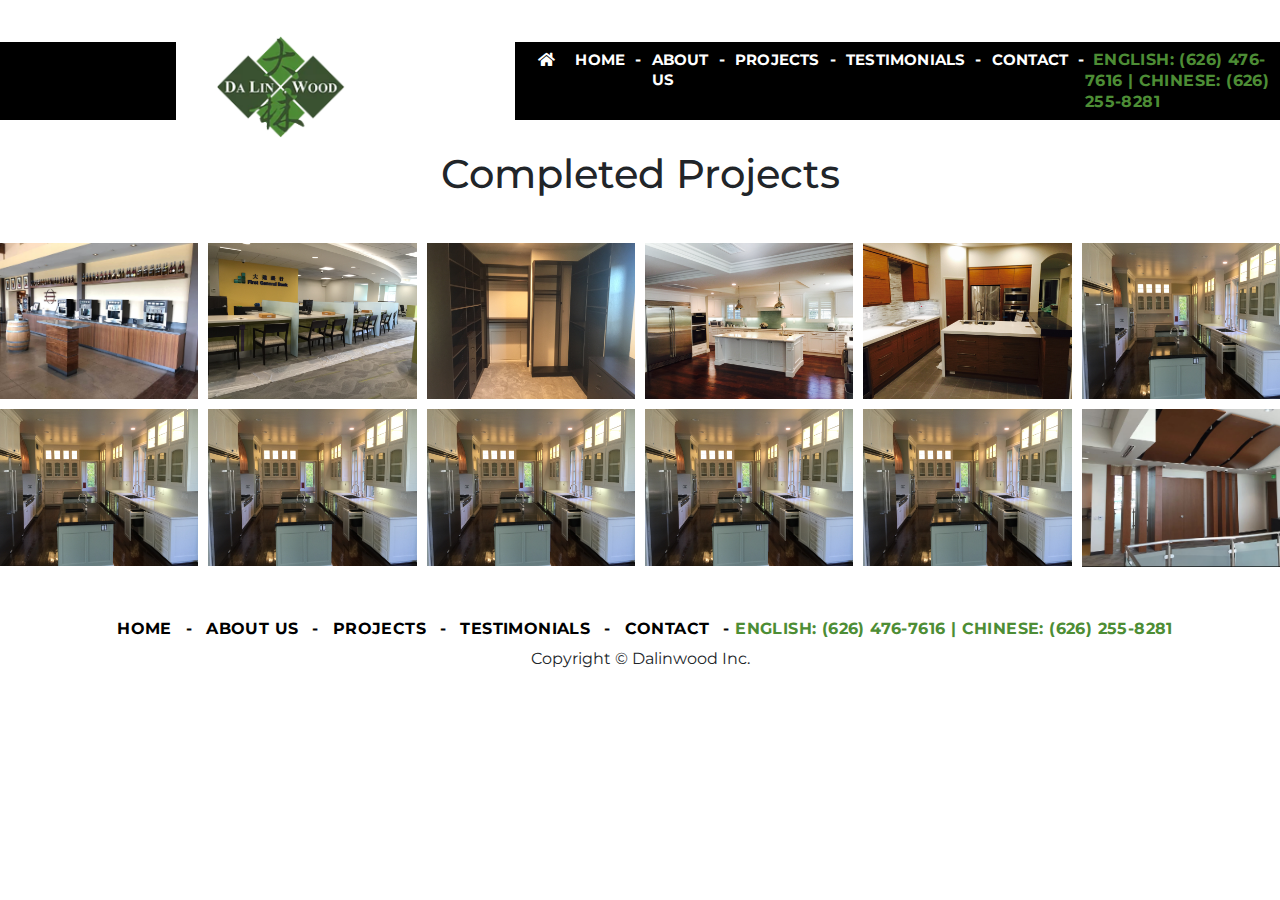
==== commit 54f31936: "Added dummy projects" ====
--- a/projects.html
+++ b/projects.html
@@ -94,8 +94,8 @@
     </section>
 
     <section class="projects">
-        <div class="row" id="0-row">
-        </div>
+        <div class="row" id="0-row"></div>
+        <div class="row" id="1-row"></div>
     </section>
 
     <!-- footer start -->
@@ -208,6 +208,36 @@
             subImages: ["sub-01.jpg", "sub-02.jpg", "sub-03.jpg"],
             miniDescription: "Some Restaurant Napa, California"
         }, {
+            directory: "kitchen3",
+            mainImage: "main.jpg",
+            subImages: ["sub-01.jpg", "sub-02.jpg", "sub-03.jpg"],
+            miniDescription: "Some Restaurant Napa, California"
+        }, {
+            directory: "kitchen4",
+            mainImage: "main.jpg",
+            subImages: ["sub-01.jpg", "sub-02.jpg", "sub-03.jpg"],
+            miniDescription: "Some Restaurant Napa, California"
+        }, {
+            directory: "kitchen5",
+            mainImage: "main.jpg",
+            subImages: ["sub-01.jpg", "sub-02.jpg", "sub-03.jpg"],
+            miniDescription: "Some Restaurant Napa, California"
+        }, {
+            directory: "kitchen6",
+            mainImage: "main.jpg",
+            subImages: ["sub-01.jpg", "sub-02.jpg", "sub-03.jpg"],
+            miniDescription: "Some Restaurant Napa, California"
+        }, {
+            directory: "kitchen7",
+            mainImage: "main.jpg",
+            subImages: ["sub-01.jpg", "sub-02.jpg", "sub-03.jpg"],
+            miniDescription: "Some Restaurant Napa, California"
+        }, {
+            directory: "kitchen8",
+            mainImage: "main.jpg",
+            subImages: ["sub-01.jpg", "sub-02.jpg", "sub-03.jpg"],
+            miniDescription: "Some Restaurant Napa, California"
+        }, {
             directory: "lobby",
             mainImage: "main.jpg",
             subImages: ["sub-01.jpg", "sub-02.jpg", "sub-03.jpg"],
@@ -228,10 +258,10 @@
     let carouselIndicators = $(".carousel-indicators");
 
     individualProjectFolderName.projects.forEach((project, index) => {
-        if (firstRow.find('div.projectColumn').length <= 6) {
+        if (firstRow.find('div.projectColumn').length < 6) {
             firstRow.append(`<div class="col-xl-2 col-lg-2 col-md-2 projectColumn"><a href="#" data-target="#projectDetailsModal" data-toggle="modal" class="projectImageLink" id="${index}"><img class="project" src="images/projects/${project.directory}/${project.mainImage}"/></a></div>`);
-        } else if (secondRow.find('div.projectColumn').length <= 6) {
-            secondRow.append(`<div class="col-xl-2 col-lg-2 col-md-2 projectColumn"><a href="#" data-target="#projectDetailsModal" data-toggle="modal"><img class="project" src="images/projects/${project.directory}/${project.mainImage}"/></a></div>`);
+        } else {
+            secondRow.append(`<div class="col-xl-2 col-lg-2 col-md-2 projectColumn"><a href="#" data-target="#projectDetailsModal" data-toggle="modal" class="projectImageLink" id="${index}"><img class="project" src="images/projects/${project.directory}/${project.mainImage}"/></a></div>`);
         }
     });
 
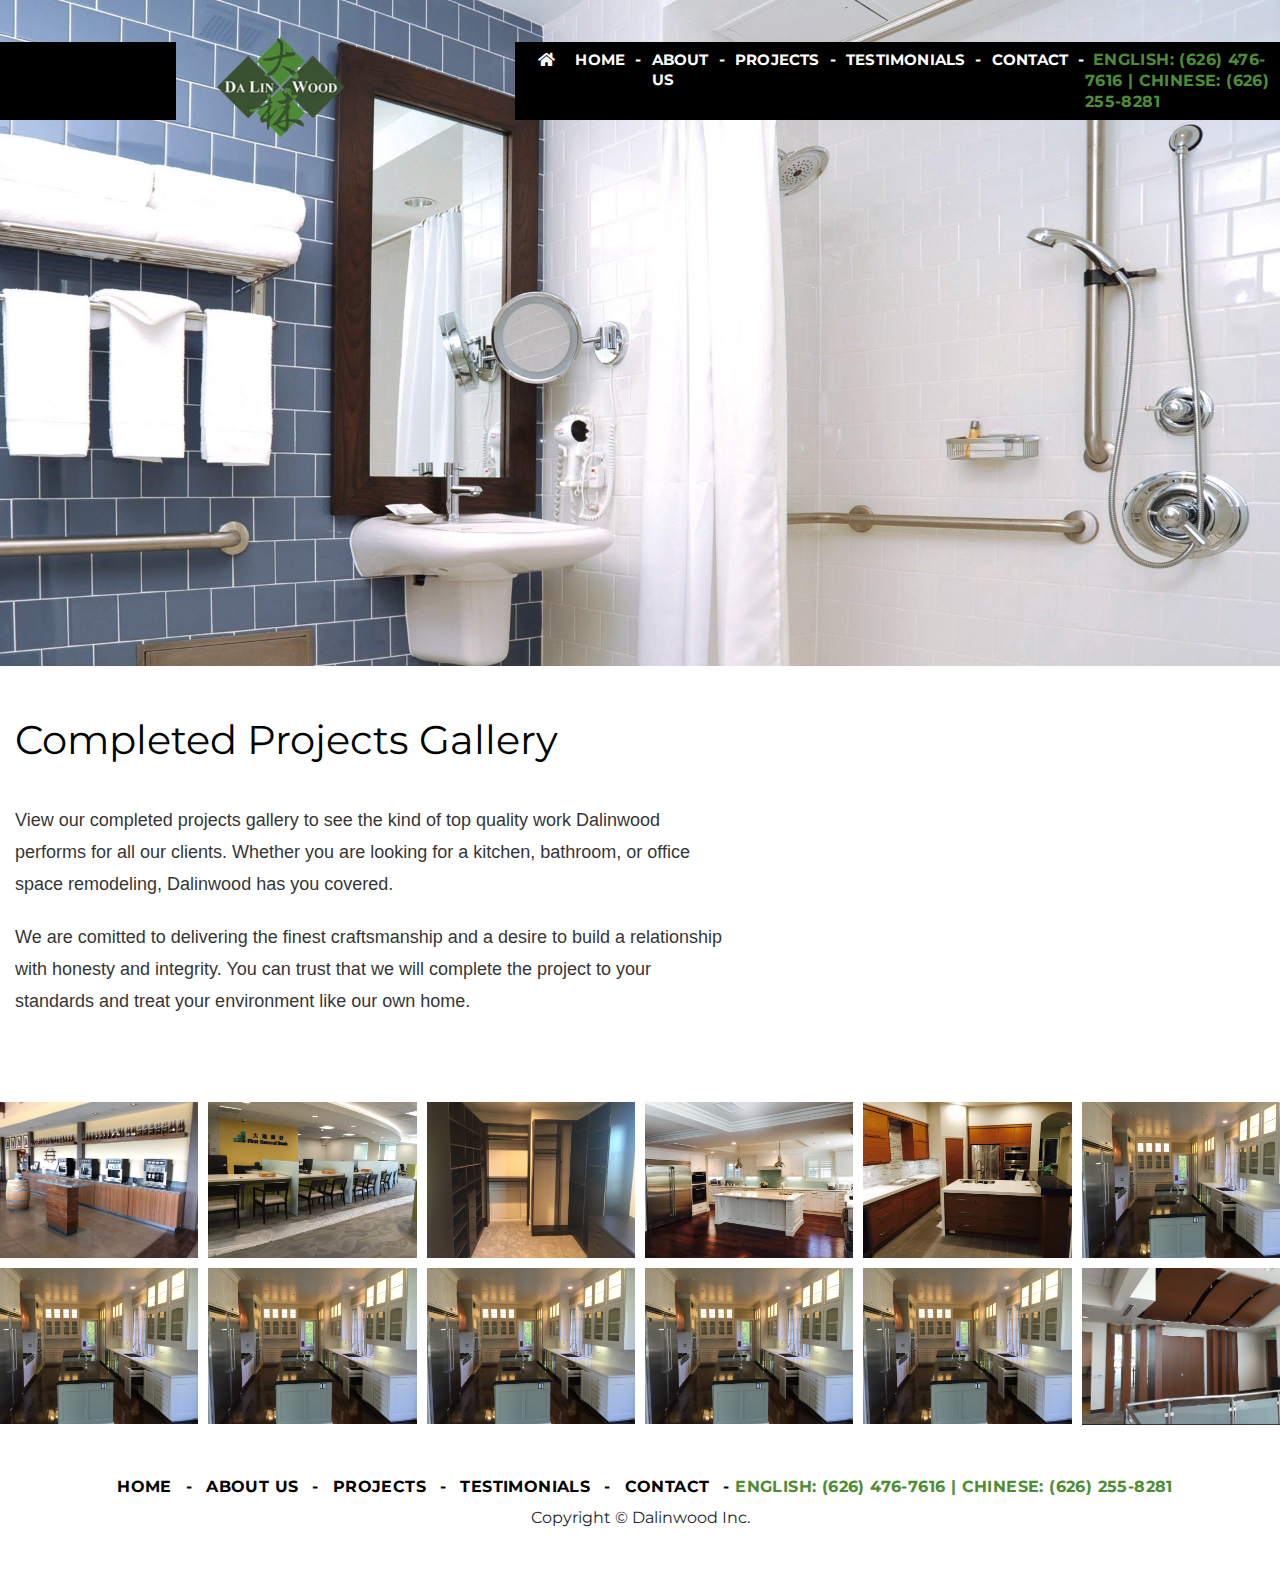
==== commit 1b7c9077: "Added new gallery section" ====
--- a/projects.html
+++ b/projects.html
@@ -81,16 +81,48 @@
         </div>
     </header>
     <!-- header end -->
+    <!-- banner end -->
     <section class="projectsBanner">
         <div class="container">
             <div class="row">
                 <div class="col-xl-12 col-lg-12 col-md-12">
                     <div class="banner-inner">
-                        <h1>Completed Projects</h1>
+                    </div>
+                </div>
+            </div>
+    </section>
+    <section class="completed-projects" id="Testimonials" style="margin-top:50px;">
+        <div class="container">
+            <div class="row">
+                <div class="col-12">
+                    <div class="client-top">
+                        <h2>Completed Projects Gallery</h2>
+                        <p>View our completed projects gallery to see the kind of top quality work Dalinwood performs for all our clients.  Whether you are looking for a kitchen, bathroom, or office space remodeling, Dalinwood has you covered.</p>
+                   
+                        <br />
+                        <p>We are comitted to delivering the finest craftsmanship and a desire to build a relationship with honesty and integrity. You can trust that we will complete the project to your standards and treat your environment like our
+                            own home.</p>
                     </div>
                 </div>
             </div>
         </div>
+
+        <!-- <div class="container">
+            <div class="row">
+                <div class="col-md-12">
+                    <div class="services-content">
+                        <div class="row">
+                            <div class="col-lg-6 col-md-12">
+                                <p>We are comitted to delivering the finest craftsmanship and a desire to build a relationship with honesty and integrity. You can trust that we will complete the project to your standards and treat your environment like our
+                                    own home.</p>
+                            </div>
+                            <div class="col-lg-6 col-md-12">
+                                <p class="note">We are confident in the quality of work we provide to our clients. That’s why we back our work with a 100% satisfaction guarantee. If you are not 100% satisifed, we will do whatever we can to make it right.</p>
+                            </div>
+                        </div>
+                    </div>
+                </div>
+            </div> -->
     </section>
 
     <section class="projects">
--- a/css/style.css
+++ b/css/style.css
@@ -166,7 +166,7 @@
 /*-- banner start --*/
 
 .projectsBanner {
-    padding-top: 150px;
+    padding-top: 50px;
 }
 
 .projectsBanner h1 {
@@ -203,6 +203,36 @@
 
 
 /*-- banner start --*/
+
+.projectsBanner {
+    background-image: url('../images/bathroom_room_style_interior_70186_1920x1080.jpg');
+    background-repeat: no-repeat;
+    background-size: cover;
+    width: 100%;
+    height: auto;
+    position: relative;
+}
+
+.projectsBanner .gradient {
+    width: 100%;
+    height: 100%;
+    position: absolute;
+    background-color: #000000;
+    opacity: 0.14;
+}
+
+.projectsBanner .banner-inner {
+    padding-top: 251px;
+    padding-bottom: 365px;
+}
+
+.projectsBanner .banner-inner h1 {
+    color: #ffffff;
+    font-size: 42px;
+    font-weight: bold;
+    width: 95%;
+    margin-left: 6px;
+}
 
 .banner {
     background-image: url('../images/banner.jpg');
@@ -498,6 +528,96 @@
 
 
 /*-- services end --*/
+
+
+
+.completed-projects {
+    margin-bottom: 80px;
+}
+
+.completed-projects .client-top {
+    width: 710px;
+    margin-bottom: 0;
+}
+
+.completed-projects .client-top h2 {
+    font-size: 40px;
+    color: #000000;
+    font-weight: 400;
+    margin-bottom: 40px;
+}
+
+.completed-projects .client-top p {
+    font-size: 18px;
+    line-height: 32px;
+    color: #000000;
+    opacity: 0.8;
+    font-family: Arial, Helvetica, sans-serif;
+}
+
+.completed-projects-inner {
+    display: flex;
+}
+
+.completed-projects .completed-projects-inner p {
+    font-size: 21px;
+    line-height: 36px;
+    color: #000000;
+    opacity: 0.8;
+    font-family: Arial, Helvetica, sans-serif;
+    font-style: italic;
+    margin-bottom: 17px;
+}
+
+.completed-projects .completed-projects-inner h5 {
+    font-size: 20px;
+    color: #4d8d35;
+    font-weight: bold;
+    font-family: Arial, Helvetica, sans-serif;
+}
+
+.completed-projects .completed-projects-inner .inner-box {
+    background-color: #ffffff;
+    border-radius: 50px;
+    box-shadow: 0px 0px 8px 4px rgba(235, 235, 235, 0.77);
+    -moz-box-shadow: 0px 0px 8px 4px rgba(235, 235, 235, 0.77);
+    -webkit-box-shadow: 0px 0px 8px 4px rgba(235, 235, 235, 0.77);
+    padding: 30px 70px 65px;
+    position: relative;
+}
+
+.completed-projects .completed-projects-inner .inner-box figure {
+    margin-left: -48px;
+}
+
+.completed-projects .completed-projects-inner .block {
+    /* 	width: 430px;*/
+    height: 100%;
+    padding-bottom: 0;
+    margin-left: -13px;
+    /* 	padding: 30px 20px 65px 55px;*/
+    position: absolute;
+    z-index: 1;
+}
+
+.completed-projects .nogap>.col {
+    padding: 0;
+    width: 500px;
+}
+
+.completed-projects .nogap>.col:first-child {
+    padding-left: 0;
+}
+
+.completed-projects .nogap>.col:last-child {
+    padding-right: 0;
+}
+
+.completed-projects .client-testimonials-inner:last-child .inner-box {
+    margin-left: -15px;
+}
+
+
 
 
 /*-- client-testimonials start --*/
